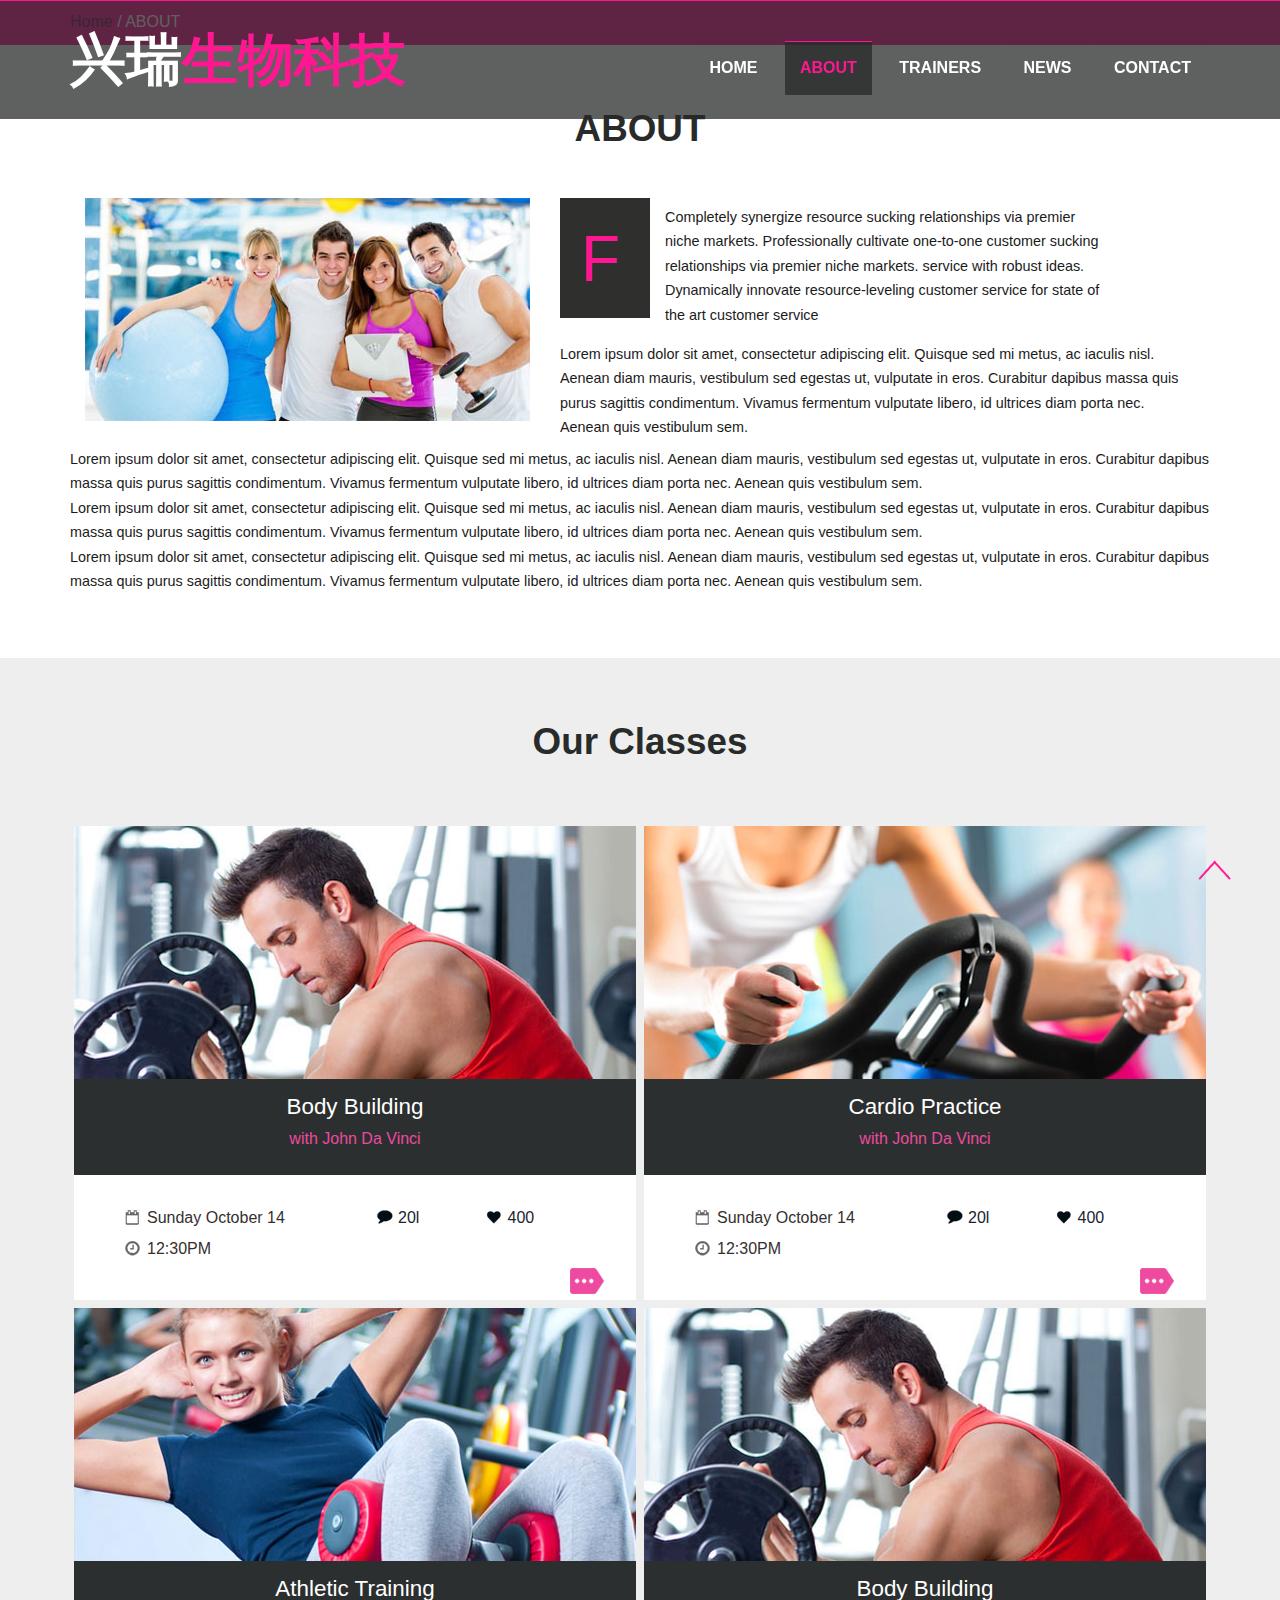
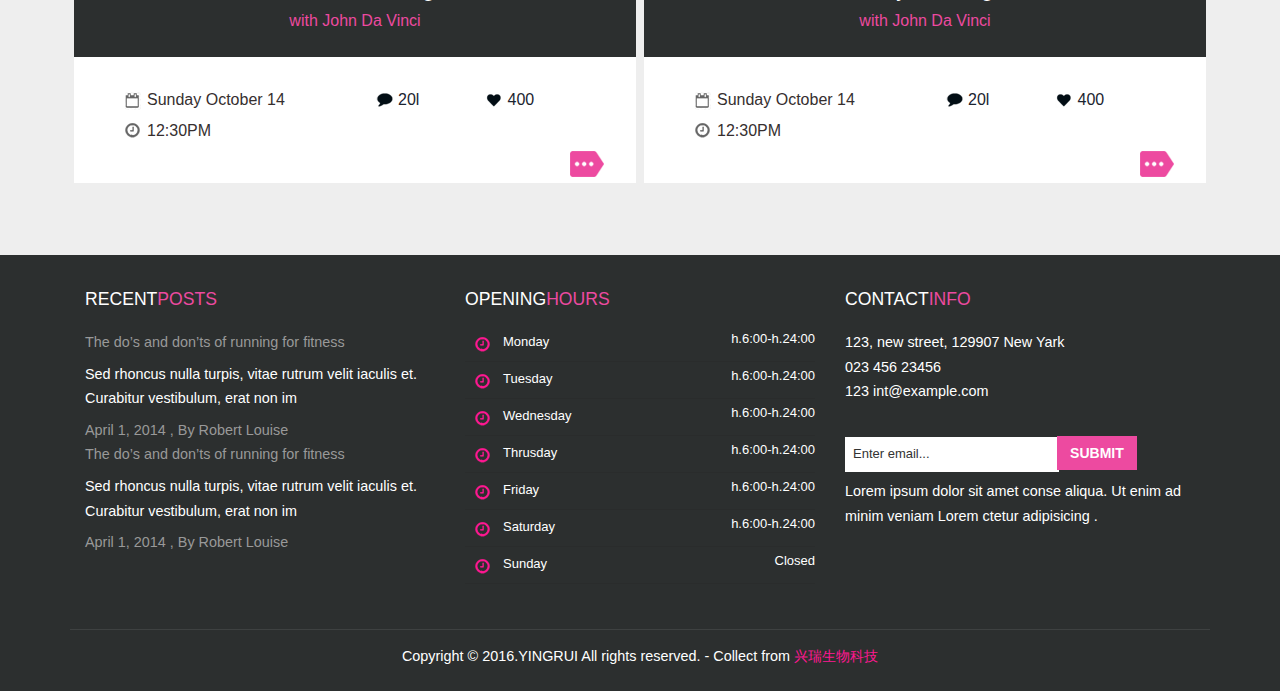
==== about.html @ a828609c "init" ====
<!DOCTYPE HTML>
<html>
<head>
    <title>兴瑞生物科技</title>
    <meta name="viewport" content="width=device-width, initial-scale=1">
    <meta http-equiv="Content-Type" content="text/html; charset=utf-8"/>
    <meta name="keywords" content=""/>
    <script type="application/x-javascript"> addEventListener("load", function () {
        setTimeout(hideURLbar, 0);
    }, false);
    function hideURLbar() {
        window.scrollTo(0, 1);
    } </script>
    <link href="css/bootstrap.css" rel='stylesheet' type='text/css'/>
    <!-- Custom Theme files -->
    <link href="css/style.css" rel='stylesheet' type='text/css'/>
    <script src="js/jquery.min.js"></script>
    <!--Animation-->
    <script src="js/wow.min.js"></script>
    <link href="css/animate.css" rel='stylesheet' type='text/css'/>
    <style>
        .class-bottom {
            padding-bottom: 2em;
        }
    </style>
    <script>
        //        new WOW().init();
    </script>

</head>
<body>
<!----- start-header---->
<div class="banner two" id="home">
    <div class="header-bottom">
        <div class="fixed-header">
            <div class="container">
                <div class="logo">
                    <a href="index.html"><h1>兴瑞<span>生物科技</span></h1></a>
                </div>
                <span class="menu"> </span>

                <div class="top-menu">
                    <nav class="navigation">
                        <ul class="cl-effect-16">
                            <li><a href="index.html">Home</a></li>
                            <li><a class="active" href="about.html">About</a></li>
                            <li><a href="trainers.html">Trainers</a></li>
                            <!--<li><a href="404.html">Services</a></li>-->
                            <li><a href="blog.html">News</a></li>
                            <li><a href="contact.html">Contact</a></li>
                        </ul>
                    </nav>
                </div>
                <!-- script for menu -->
                <script>
                    $("span.menu").click(function () {
                        $(".top-menu").slideToggle("slow", function () {
                            // Animation complete.
                        });
                    });
                </script>
                <!-- script for menu -->
                <script>
                    $(document).ready(function () {
                        var navoffeset = $(".header-bottom").offset().top;
                        $(window).scroll(function () {
                            var scrollpos = $(window).scrollTop();
                            if (scrollpos >= navoffeset) {
                                $(".header-bottom").addClass("fixed");
                            } else {
                                $(".header-bottom").removeClass("fixed");
                            }
                        });

                    });
                </script>
                <div class="clearfix"></div>
            </div>
        </div>
    </div>
</div>
<!----start-slide-bottom--->
<div class="second-head">
    <div class="container">
        <h2><a href="index.html"><h5>Home </h5></a> / ABOUT</h2>
    </div>
</div>
<div class="about-section">
    <div class="container">
        <h3>ABOUT</h3>

        <div class="about-content wow bounceIn animated" data-wow-delay="0.4s">
            <div class="col-md-5 about-top">
                <img src="images/ab.jpg" class="img-responsive" alt=""/>
            </div>
            <div class="col-md-7 about-text">
                <h4 class="col-md-3 f-logo">F</h4>

                <p class="col-md-9 ab">Completely synergize resource sucking relationships via premier niche markets.
                    Professionally cultivate one-to-one customer sucking relationships via premier niche markets.
                    service with robust ideas. Dynamically innovate resource-leveling customer service for state of the
                    art customer service</p>

                <div class="clearfix"></div>
                <p class="para wow fadeInDownBig animated animated" data-wow-delay="0.4s">Lorem ipsum dolor sit amet,
                    consectetur adipiscing elit. Quisque sed mi metus, ac iaculis nisl. Aenean diam mauris, vestibulum
                    sed egestas ut, vulputate in eros. Curabitur dapibus massa quis purus sagittis condimentum. Vivamus
                    fermentum vulputate libero, id ultrices diam porta nec. Aenean quis vestibulum sem.</p>
            </div>
            <p>Lorem ipsum dolor sit amet, consectetur adipiscing elit. Quisque sed mi metus, ac iaculis nisl. Aenean
                diam mauris, vestibulum sed egestas ut, vulputate in eros. Curabitur dapibus massa quis purus sagittis
                condimentum. Vivamus fermentum vulputate libero, id ultrices diam porta nec. Aenean quis vestibulum
                sem.</p>

            <p>Lorem ipsum dolor sit amet, consectetur adipiscing elit. Quisque sed mi metus, ac iaculis nisl. Aenean
                diam mauris, vestibulum sed egestas ut, vulputate in eros. Curabitur dapibus massa quis purus sagittis
                condimentum. Vivamus fermentum vulputate libero, id ultrices diam porta nec. Aenean quis vestibulum
                sem.</p>

            <p>Lorem ipsum dolor sit amet, consectetur adipiscing elit. Quisque sed mi metus, ac iaculis nisl. Aenean
                diam mauris, vestibulum sed egestas ut, vulputate in eros. Curabitur dapibus massa quis purus sagittis
                condimentum. Vivamus fermentum vulputate libero, id ultrices diam porta nec. Aenean quis vestibulum
                sem.</p>

            <div class="clearfix"></div>
        </div>
    </div>
</div>
<!--classes-->
<div class="clases-section">
    <div class="container">
        <h3>Our Classes</h3>

        <div class="class-grids">
            <div class="col-md-6 class-grid wow zoomInLeft animated">
                <img src="images/c1.jpg" class="img-responsive" alt=""/>

                <div class="bottom-color">
                    <h4>Body Building </h4>

                    <p>with John Da Vinci</p>
                </div>
                <div class="class-bottom">
                    <div class="col-md-6 class-time ">
                        <ul class="time">
                            <li><i class="sun"> </i><span>Sunday October 14 </span></li>
                            <li><i class="time"></i><span>12:30PM</span></li>
                            <div class="clearfix"></div>
                        </ul>
                    </div>
                    <div class="col-md-6 class-text">
                        <div class="single-one"><span><a href="#"><i class="com"> </i>20l</a></span></div>
                        <div class="single-one"><span><a href="#"><i class="four"> </i>400</a></span></div>
                    </div>
                    <div class="clearfix"></div>
                    <a class="button" href="single.html"><img src="images/read.png" class="img-responsive" alt=""/></a>
                </div>
            </div>
            <div class="col-md-6 class-grid wow zoomInRight animated">
                <img src="images/c2.jpg" class="img-responsive" alt=""/>

                <div class="bottom-color">
                    <h4>Cardio Practice</h4>

                    <p>with John Da Vinci</p>
                </div>
                <div class="class-bottom">
                    <div class="col-md-6 class-time">
                        <ul class="time">
                            <li><i class="sun"> </i><span>Sunday October 14 </span></li>
                            <li><i class="time"></i><span>12:30PM</span></li>
                            <div class="clearfix"></div>
                        </ul>
                    </div>
                    <div class="col-md-6 class-text">
                        <div class="single-one"><span><a href="#"><i class="com"> </i>20l</a></span></div>
                        <div class="single-one"><span><a href="#"><i class="four"> </i>400</a></span></div>
                    </div>
                    <div class="clearfix"></div>
                    <a class="button" href="single.html"><img src="images/read.png" class="img-responsive" alt=""/></a>
                </div>
            </div>
            <div class="col-md-6 class-grid wow zoomInLeft animated">
                <img src="images/c3.jpg" class="img-responsive" alt=""/>

                <div class="bottom-color">
                    <h4>Athletic Training</h4>

                    <p>with John Da Vinci</p>
                </div>
                <div class="class-bottom">
                    <div class="col-md-6 class-time">
                        <ul class="time">
                            <li><i class="sun"> </i><span>Sunday October 14 </span></li>
                            <li><i class="time"></i><span>12:30PM</span></li>
                            <div class="clearfix"></div>
                        </ul>
                    </div>
                    <div class="col-md-6 class-text">
                        <div class="single-one"><span><a href="#"><i class="com"> </i>20l</a></span></div>
                        <div class="single-one"><span><a href="#"><i class="four"> </i>400</a></span></div>
                    </div>
                    <div class="clearfix"></div>
                    <a class="button" href="single.html"><img src="images/read.png" class="img-responsive" alt=""/></a>
                </div>
            </div>
            <div class="col-md-6 class-grid wow zoomInRight animated">
                <img src="images/c1.jpg" class="img-responsive" alt=""/>

                <div class="bottom-color">
                    <h4>Body Building </h4>

                    <p>with John Da Vinci</p>
                </div>
                <div class="class-bottom">
                    <div class="col-md-6 class-time">
                        <ul class="time">
                            <li><i class="sun"> </i><span>Sunday October 14 </span></li>
                            <li><i class="time"></i><span>12:30PM</span></li>
                            <div class="clearfix"></div>
                        </ul>
                    </div>
                    <div class="col-md-6 class-text">
                        <div class="single-one"><span><a href="#"><i class="com"> </i>20l</a></span></div>
                        <div class="single-one"><span><a href="#"><i class="four"> </i>400</a></span></div>

                    </div>
                    <div class="clearfix"></div>
                    <a class="button" href="single.html"><img src="images/read.png" class="img-responsive" alt=""/></a>
                </div>
            </div>
            <div class="clearfix"></div>
        </div>
    </div>
</div>
<!----footer--->
<div class="footer">
    <div class="container">
        <div class="f-grids">
            <div class="col-md-4 footer-grid wow fadeInUpBig animated animated" data-wow-delay="0.4s">
                <h3>Recent<span class="opening">Posts</span></h3>
                <a href="#"><h5>The do’s and don’ts of running for fitness</h5></a>

                <p>Sed rhoncus nulla turpis, vitae rutrum velit iaculis et. Curabitur vestibulum, erat non im</p>

                <p class="month">April 1, 2014 , By Robert Louise</p>
                <a href="#"><h5>The do’s and don’ts of running for fitness</h5></a>

                <p>Sed rhoncus nulla turpis, vitae rutrum velit iaculis et. Curabitur vestibulum, erat non im</p>

                <p class="month">April 1, 2014 , By Robert Louise</p>
            </div>
            <div class="col-md-4 footer-grid wow fadeInUpBig animated animated" data-wow-delay="0.3s">
                <div class="opening_hours">
                    <ul class="times">
                        <h3>Opening<span class="opening">Hours</span></h3>
                        <li><i class="calender"> </i><span class="week">Monday</span>

                            <div class="hours">h.6:00-h.24:00</div>
                            <div class="clearfix"></div>
                        </li>
                        <li><i class="calender"> </i><span class="week">Tuesday</span>

                            <div class="hours">h.6:00-h.24:00</div>
                            <div class="clearfix"></div>
                        </li>
                        <li><i class="calender"> </i><span class="week">Wednesday</span>

                            <div class="hours">h.6:00-h.24:00</div>
                            <div class="clearfix"></div>
                        </li>
                        <li><i class="calender"> </i><span class="week">Thrusday</span>

                            <div class="hours">h.6:00-h.24:00</div>
                            <div class="clearfix"></div>
                        </li>
                        <li><i class="calender"> </i><span class="week">Friday</span>

                            <div class="hours">h.6:00-h.24:00</div>
                            <div class="clearfix"></div>
                        </li>
                        <li><i class="calender"> </i><span class="week">Saturday</span>

                            <div class="hours">h.6:00-h.24:00</div>
                            <div class="clearfix"></div>
                        </li>
                        <li><i class="calender"> </i><span class="week">Sunday</span>

                            <div class="hours">Closed</div>
                            <div class="clearfix"></div>
                        </li>

                    </ul>
                </div>
            </div>
            <div class="col-md-4 footer-grid wow fadeInUpBig animated animated" data-wow-delay="0.2s">
                <h3>contact<span class="opening">info</span></h3>
                <ul class="address">
                    <li>123, new street, 129907 New Yark</li>
                    <li>023 456 23456</li>
                    <li><a class="mail" href="mailto:info@example.com">123 int@example.com</a></li>
                </ul>
                <div class="support">
                    <input type="text" class="text" value="Enter email... " onfocus="this.value = '';"
                           onblur="if (this.value == 'Enter email...') {this.value = 'Enter email...';}">
                    <input type="submit" value="SUBMIT" class="botton">

                    <p>Lorem ipsum dolor sit amet conse aliqua. Ut enim ad minim veniam Lorem ctetur adipisicing .</p>
                </div>


            </div>
            <div class="clearfix"></div>
        </div>
        <div class="copy">
            <p>Copyright &copy; 2016.YINGRUI All rights reserved.
                - Collect from <a href="http://www.thankful.site/" title="网页模板" target="_blank">兴瑞生物科技</a></p>
        </div>
    </div>
</div>
<!--start-smoth-scrolling-->
<script type="text/javascript">
    jQuery(document).ready(function ($) {
        $(".scroll").click(function (event) {
            event.preventDefault();
            $('html,body').animate({scrollTop: $(this.hash).offset().top}, 1000);
        });
    });
</script>
<a href="#home" id="toTop" class="scroll" style="display: block;">
    <span id="toTopHover" style="opacity: 1;"> </span></a>
</body>
</html>
---- css/style.css ----
html, body {
    font-family: 'Open Sans', sans-serif;
    font-size: 100%;
    background: #fff;
}

body a, .grid_1, plan_1, plan_1.one, plan_1.two, i.icon1, i.icon2, i.icon3, i.icon4, i.icon5, i.icon6 {
    transition: 0.5s all;
    -webkit-transition: 0.5s all;
    -moz-transition: 0.5s all;
    -o-transition: 0.5s all;
    -ms-transition: 0.5s all;
}

a:hover {
    text-decoration: none;
}

input[type="button"], input[type="submit"], .port-grid, .text p, .text h3 {
    transition: 0.5s all;
    -webkit-transition: 0.5s all;
    -moz-transition: 0.5s all;
    -o-transition: 0.5s all;
    -ms-transition: 0.5s all;
}

h1, h2, h3, h4, h5, h6 {
    margin: 0;
}

p {
    margin: 0;
}

ul {
    margin: 0;
    padding: 0;
}

label {
    margin: 0;
}

/*----header--------*/
.banner {
    background: url(../images/banner.jpg) no-repeat 0px 0px;
    background-size: cover;
    -webkit-background-size: cover;
    -o-background-size: cover;
    -moz-background-size: cover;
    -ms-background-size: cover;
    /*min-height: 400px;*/
}

.logo {
    float: left;
}

.logo a h1 {
    font-size: 4em;
    margin-top: 10px;
    font-weight: 900;
    color: #fff;
    text-transform: uppercase;
    font-family: 'Orbitron', sans-serif;
}

.logo a h1:hover {
    color: #fff;
    text-decoration: none;
}

.logo a h1 span {
    color: #ff1791;
    text-decoration: none;
}

/*-- sticky-nav --*/
.fixed {
    position: fixed;
    top: 0;
    width: 100%;
    margin: 0 auto;
    left: 0;
}

.top-menu ul {
    padding: 0;
}

.top-menu ul li {
    display: inline-block;
    list-style: none;
    margin: 0 4px;
}

.top-menu ul li a {
    color: #fff;
    font-size: 1em;
    padding: 15px 15px;
    font-weight: 600;
    text-decoration: none;
    text-transform: uppercase;
    border-top: 1px solid rgba(39, 40, 40, 0.09);
    background: rgba(47, 48, 48, 0);
}

.top-menu ul li a.active, .top-menu ul li a:hover {
    color: #ff1791;
    border-top: 1px solid #ff1791;
    transition: 0.5s all;
    -webkit-transition: 0.5s all;
    -moz-transition: 0.5s all;
    -o-transition: 0.5s all;
    -ms-transition: 0.5s all;
    background-color: rgba(39, 40, 40, 0.74);
}

.top-menu {
    float: right;
    margin-top: 1em;
}

.header-bottom {
    padding: 1.5em 0;
    z-index: 999;
    background-color: rgba(39, 40, 40, 0.74);
}

nav.navigation a {
    display: block;
    margin: 0px 0px;
    padding: 0;
    text-decoration: none;
}

nav.navigation a:hover,
nav.navigation a:focus {
    outline: none;
}

/*-- sticky-nav --*/
@media screen and (max-width: 768px) {
    span.menu {
        width: 35px;
        height: 35px;
        background: url('../images/menu-icon.png') no-repeat;
        display: inline-block;
        float: right;
        cursor: pointer;
        margin-top: 12px;
    }

    .header-bottom {
        padding: 1em 0;
    }

    .top-menu {
        width: 100%;
        display: none;
        text-align: center;
        background: rgba(13, 13, 13, 0.62);
        padding: 0;
        margin-top: 14px;
    }

    .top-menu ul {
        float: none;
        width: 100%;
    }

    .top-menu ul li {
        display: block;
        float: none;
    }

    .top-menu ul li a {
        color: #fff;
        display: block;
        padding: 10px 0px;
        margin: 5px 0;
    }
}

/*---trainee-grids--*/
.trainee-section {
    padding: 5em 0;
    background-color: #eee;
}

.trainee-section h3 {
    font-size: 2.5em;
    font-weight: 700;
    color: #292B2B;
    text-align: center;
    font-family: 'Orbitron', sans-serif;
}

.trainee-grids {
    margin-top: 5em;
}

.trainee-grid {
    position: relative;
    cursor: pointer;
}

.trainee-grid img {
    border-radius: 50%;
    -o-border-radius: 50%;
    -moz-border-radius: 50%;
    -webkit-border-radius: 50%;
    -ms-border-radius: 50%;
}

.date {
    height: 80px;
    width: 80px;
    color: #fff;
    padding: 3px 1px 0px 14px;
    background: #ff1791;
    border-radius: 50%;
    -o-border-radius: 50%;
    -moz-border-radius: 50%;
    -webkit-border-radius: 50%;
    -ms-border-radius: 50%;
    position: absolute;
    top: 10px;
    left: 35px;
    font-family: 'Open Sans', sans-serif;
}

.date lable, h3.date span {
    color: #fff;
    font-size: 2em;
    font-weight: 600;
    font-family: 'Open Sans', sans-serif;
    padding: 0px 0px 0px 10px;
}

.date span {
    font-size: 1em;
    padding: 0px 0px 0px 12px;
}

.trainee-grid h4, .trainee-grid a h5 {
    color: #fff;
    text-align: center;
    background-color: #FF1791;
    font-size: 1em;
    text-transform: uppercase;
    padding: 0.4em;
    width: 80%;
    margin: 0 auto 0;
}

.trainee-grid a h5 {
    width: 67%;
}

.trainee-grid p {
    text-align: center;
    line-height: 1.7em;
    font-size: 0.9em;
    color: #1b1b1b;
    margin-top: 1.5em;
    cursor: text;
}

.banner-bottom {
    background: #F7F7F7;
    padding: 4em 0;
    text-align: center;
}

.banner-bottom h2 {
    font-size: 2.5em;
    font-weight: 700;
    color: #ff1791;
    font-family: 'Orbitron', sans-serif;
}

.banner-bottom p {
    text-align: center;
    line-height: 1.7em;
    font-size: 0.9em;
    color: #1b1b1b;
    margin: 1em 0;
}

.trainee-grid:hover .date {
    transform: rotateY(360deg);
    -webkit-transform: rotateY(360deg);
    -moz-transform: rotateY(360deg);
    -o-transform: rotateY(360deg);
    -webkit-transition: 0.8s;
    -moz-transition: 0.8s;
    -o-transition: 0.8s;
}

/*----trainers----*/
.tainers-section {
    padding: 4em 0;
}

.col-md-3.tainer {
    margin: 0;
    background-color: #000;
    min-height: 442px;
    margin-top: 1.2em;
    padding: 2em 2em;
}

.tainer h3 {
    font-size: 2.5em;
    font-weight: 700;
    color: #ff1791;
    font-family: 'Orbitron', sans-serif;
    text-transform: uppercase;
    line-height: 1.4em;
}

.tainer p {
    line-height: 1.7em;
    font-size: 0.9em;
    color: #fff;
    margin: 1em 0;
}

.copyrights {
    text-indent: -9999px;
    height: 0;
    line-height: 0;
    font-size: 0;
    overflow: hidden;
}

/*----classes--------*/
.clases-section {
    background: #eee;
    padding: 4em 0;
}

.class-grids {
    margin-top: 4em;
}

.clases-section h3 {
    font-size: 2.5em;
    font-weight: 700;
    color: #292B2B;
    text-align: center;
    font-family: 'Orbitron', sans-serif;
}

.class-text h5 {
    font-size: 4em;
    font-weight: 700;
    float: right;
}

.class-grid {
    margin-bottom: 0.5em;
    padding: 0 4px;
}

.bottom-color {
    background-color: rgba(44, 47, 47, 1);
    padding: 1em;
    text-align: center;
}

.bottom-color h4 {
    color: #fff;
    font-size: 1.4em;
    font-family: 'Orbitron', sans-serif;
}

.bottom-color p {
    color: #ED4AA0;
    font-size: 1em;
    margin: 0.5em 0;
}

ul.time li {
    display: block;
    list-style: none;
    margin-bottom: 0.5em;
}

ul.time li span {
    color: #362f2f;
    font-size: 1em;
    text-align: left;
}

ul.time {
    text-align: left;
}

.class-text {
    float: right;
}

.single-one {
    float: left;
    width: 50%;
}

.single-one span i {
    background: url(../images/img_spt.png) no-repeat -47px -109px;
    width: 18px;
    height: 18px;
    display: inline-block;
    vertical-align: middle;
    margin: 0px 5px;
}

.single-one span i.com {
    background: url(../images/img_spt.png) no-repeat -204px -12px;
}

.single-one span i.four {
    background: url(../images/img_spt.png) no-repeat -278px -12px;
}

ul.time li i.sun, ul.time li i.time {
    background: url(../images/img_spt.png) no-repeat -55px -10px;
    width: 18px;
    height: 18px;
    display: inline-block;
    vertical-align: middle;
    margin: 0 4px;
}

ul.time li i.time {
    background: url(../images/img_spt.png) no-repeat -21px -10px;
}

.class-bottom {
    background: #fff;
    padding: 2em;
}

.single-one span a:hover {
    color: #ED4AA0;
}

a.button {
    display: block;
    float: right;
    /*margin-left: 29em;*/
}

/*---about----*/
.banner.two {
    background: url(../images/banner-two.jpg) no-repeat 0px 0px;
    background-size: cover;
    -webkit-background-size: cover;
    -o-background-size: cover;
    -moz-background-size: cover;
    -ms-background-size: cover;
    /*min-height: 300px;*/
}

.second-head {
    background: #ff1791;
    padding: 0.5em 0;
}

.second-head {
    background: #ff1791;
    padding: 0.7em 0;
}

.second-head h2, .second-head a h5 {
    color: #fff;
    font-size: 1em;
    font-family: 'Orbitron', sans-serif;
    display: inline-block;
}

.second-head a h5 {
    color: rgba(39, 40, 40, 0.74);
}

.second-head a h5:hover {
    color: #fff;
}

/*-----start-blog----*/
.new-section {
    padding: 4em 0 2em 0;
    text-align: center;
}

a.mask {
    text-decoration: none;
    overflow: hidden;
    display: block;
}

a.mask {
    text-decoration: none;
    overflow: hidden;
    display: block;
}

img.zoom-img:hover {
    -webkit-transform: scale(1.15);
    -webkit-transition-timing-function: ease-out;
    -webkit-transition-duration: 750ms;
    -moz-transform: scale(1.15);
    -moz-transition-timing-function: ease-out;
    -moz-transition-duration: 750ms;
    overflow: hidden;
}

img.zoom-img {
    -webkit-transform: scale(1, 1);
    -webkit-transition-timing-function: ease-out;
    -webkit-transition-duration: 250ms;
    -moz-transform: scale(1, 1);
    -moz-transition-timing-function: ease-out;
    -moz-transition-duration: 250ms;
}

.new-section h3 {
    font-size: 2.5em;
    font-weight: 700;
    color: #ff1791;
    text-transform: uppercase;
    font-family: 'Orbitron', sans-serif;
    margin-bottom: 1.5em;
}

.new-text {
    width: 50%;
    margin: 0 auto;
    text-align: left;
    padding: 5em 3em 2em 3em;
}

.new h5 {
    color: rgba(44, 47, 47, 1);
    font-size: 1.2em;
    font-weight: 400;
    margin: 0.25em 0;
}

.new a h4 {
    color: #ff1791;
    font-size: 1.3em;
    font-weight: 700;
    text-decoration: none;
    text-transform: uppercase;
    line-height: 1.4em;
    font-family: 'Orbitron', sans-serif;
}

.new-img {
    width: 50%;
    margin: 0;
    padding: 0;
}

.new-text p {
    font-size: 0.9em;
    line-height: 1.7em;
    color: #1b1b1b;
    font-weight: 400;
}

.new-text.two {
    float: right;
}

.new-img.two {
    width: 50%;
    margin: 0;
    padding: 0;
    float: left;
}

.welcome-img {
    padding: 0;
}

.new {
    margin-bottom: 3em;
    background-color: #eee;
}

/*----about-top---------*/
.about-section {
    padding: 4em 0;
}

.about-content {
    margin-top: 3em;
}

.about-section h3 {
    font-size: 2.5em;
    font-weight: 700;
    color: #292B2B;
    text-align: center;
    font-family: 'Orbitron', sans-serif;
}

h4.col-md-3.f-logo {
    width: 90px;
    height: 120px;
    background-color: rgba(45, 45, 44, 0.99);
    font-size: 4em;
    color: #FF1791;
    padding: 26px 10px 14px 21px;
    font-family: 'Orbitron', sans-serif;
}

p.ab, p.para, .about-text p, .about-section p {
    text-align: left;
    line-height: 1.7em;
    font-size: 0.9em;
    color: #1b1b1b;
}

.about-text p {
    margin: 0.5em 0;
}

/*--blog--*/
.row.single-top {
    margin: 0;
    padding: 4em 0;
}

.blog_grid h3 {
    margin: 0;
}

.blog_grid h3 a, .blog_grid h3 {
    color: rgba(46, 47, 47, 0.99);
    font-size: 1em;
    line-height: 1.4em;
    text-decoration: none;
    text-transform: uppercase;
    font-family: 'Orbitron', sans-serif;
}

.blog_grid h3 {
    font-size: 1.35em;
}

.blog_grid h3 a:hover {
    color: #ff1791;
}

ul.links {
    float: left;
    text-align: center;
    padding: 0;
    margin: 0;
    margin-top: 1em;
}

ul.links ul li {
    display: inline-block;
    margin-right: 20px;
}

ul.links span {
    color: #ED4AA0;
    font-size: 0.8125em;
    padding-left: 10px;
}

ul.links ul li a {
    color: #4D606E;
    font-size: 0.9em;
    padding-left: 10px;
}

ul.links li {
    display: inline-block;
    margin-right: 30px;
}

i.blog_icon1, i.blog_icon2, i.blog_icon3, i.blog_icon4 {
    width: 22px;
    height: 18px;
    background: url(../images/img_spt.png) no-repeat -15px -108px;
    display: inline-block;
}

i.blog_icon2 {
    background: url(../images/img_spt.png) no-repeat -59px -108px;
}

i.blog_icon3 {
    background: url(../images/img_spt.png) no-repeat -102px -108px;
}

i.blog_icon4 {
    background: url(../images/img_spt.png) no-repeat -144px -108px;
}

ul.links li a {
    color: #ED4AA0;
    font-size: 0.8125em;
    padding-left: 10px;
}

ul.links li a:hover {
    text-decoration: underline;
}

.btn_blog {
    float: right;
    margin-top: 1em;
}

.blog_grid a img {
    margin: 0.5em 0 0 0;
}

.singe_desc {
    padding: 1em;
    border: 1px ridge rgba(214, 216, 216, 1);
    border-top: none;
}

.blog_box {
    margin-bottom: 5%;
}

.blog_grid {
    background: #FFF;
}

.blog_grid img {
    max-width: 100%;
}

ul.dc_pagination {
    overflow: hidden;
    margin: 3% 0 2% 0;
}

ul.dc_pagination li:first-child {
    margin-left: 0px;
    text-transform: uppercase;
}

ul.dc_pagination li {
    display: inline-block;
    margin: 0px;
    margin-left: 5px;
    padding: 0px;
}

ul.dc_pagination li a {
    color: #000;
    display: block;
    padding: 8px 15px 8px 15px;
    text-decoration: none;
    font-size: 0.85em;
}

ul.dc_paginationA06 li a:hover, ul.dc_paginationA06 li a.current {
    color: #FFF;
    background-color: rgba(39, 40, 40, 0.74);
}

ul.blog-list {
    padding: 6%;
    margin-bottom: 8%;
}

ul.blog-list h4, ul.recent-list h4 {
    color: #fff;
    font-size: 1.1em;
    text-transform: uppercase;
    margin-bottom: 7%;
}

.categories h4, .sidebar-bottom h4 {
    color: #1b1b1b;
    font-size: 1.3em;
    text-align: left;
    margin-bottom: 3%;
    text-transform: uppercase;
    font-family: 'Orbitron', sans-serif;
}

.sidebar-bottom ul li, .categories ul li {
    list-style: none;
    display: block;
}

.sidebar-bottom ul li a, .categories ul li a {
    font-size: 0.9em;
    margin: 0 0 1em 0;
    color: #1b1b1b;
    line-height: 1.8em;
    text-decoration: none;
    padding-left: 2em;
    background: url(../images/arrow.png) no-repeat 0px 6px;
}

.categories, .sidebar-bottom {
    margin-bottom: 1em;
}

.sidebar-bottom ul li a:hover, .categories ul li a:hover {
    padding-left: 3em;
}

.singe_desc p {
    font-size: 0.9em;
    line-height: 1.7em;
    color: #1b1b1b;
    font-weight: 400;
}

h3.m_14 {
    text-align: center;
    color: #00BFF0;
    text-transform: uppercase;
    font-size: 2em;
    font-style: italic;
    margin-bottom: 4%;
    padding-top: 8%;
}

ul.blog-list1 {
    list-style: none;
    margin: 0;
    padding: 8% 0 0 0;
}

ul.blog-list1 h4, ul.archive-list h4 {
    color: #1b1b1b;
    font-size: 1.3em;
    text-align: left;
    margin-bottom: 4%;
    text-transform: uppercase;
    font-family: 'Orbitron', sans-serif;
}

ul.blog-list1 li a {
    float: left;
    padding: 7px;
    margin: 5px;
    background-color: #ED4AA0;
    color: #fff;
    font-size: 0.9em;
    border-top: 2px solid #ED4AA0;
}

ul.blog-list1 li a:hover {
    border-top: 2px solid #ff1791;
    transition: 0.5s all;
    -webkit-transition: 0.5s all;
    -moz-transition: 0.5s all;
    -o-transition: 0.5s all;
    -ms-transition: 0.5s all;
    background-color: rgba(39, 40, 40, 0.74);
}

ul.times.two h3 {
    color: #1b1b1b;
    font-size: 1.3em;
    text-align: left;
    margin-bottom: 6%;
    text-transform: uppercase;
    font-family: 'Orbitron', sans-serif;
}

ul.times.two li span.week {
    color: #1b1b1b;
    font-size: 0.8125em;
}

.hours.two {
    float: right;
    font-size: 0.8125em;
    color: #1b1b1b;
}

/*--blog_single--*/
p.tzweight_Bold, .single h4 {
    color: #1b1b1b;
    font-size: 1.3em;
    text-align: left;
    margin-bottom: 3%;
    text-transform: uppercase;
    font-family: 'Orbitron', sans-serif;
}

.preview1 img, .preview img, ul.single_post1 li.single_post1-img img {
    border-radius: 50%;
    -o-border-radius: 50%;
    -webkit-border-radius: 50%;
    -moz-border-radius: 50%;
    -ms-border-radius: 50%;
    width: 80%;
}

h5.m_26 a {
    text-align: center;
    margin: 0 auto;
    display: block;
    padding: 0.8em 2em;
    background-color: #ED4AA0;
    text-transform: uppercase;
    color: #fff;
    font-size: 1em;
    border-top: 2px solid #ED4AA0;
    font-weight: 600;
}

h5.m_26 a:hover {
    border-top: 2px solid #ED4AA0;
    background-color: rgba(44, 47, 47, 1);
}

h5.m_26 {
    float: right;
}

ul.list li {
    list-style: none;
}

.data p {
    color: #1b1b1b;
    font-size: 0.9em;
    line-height: 1.7em;
    margin-bottom: 1.5em;
}

span.m_14 {
    color: #A3B1B6;
    font-weight: 400;
    text-transform: capitalize;
}

.title {
    color: #ED4AA0;
    font-weight: 700;
    text-transform: uppercase;
    margin: 0 0 1em 0;
    font-size: 0.9em;
}

#commentform input[type="text"] {
    padding: 8px 15px;
    width: 80%;
    color: #444;
    font-size: 1em;
    border: 1px solid #eee;
    background: #eee;
    outline: none;
    display: block;
}

#commentform label {
    font-size: 1em;
    text-transform: uppercase;
    margin: 0.5em 0;
}

#commentform textarea {
    padding: 13px 20px;
    width: 100%;
    color: #444;
    font-size: 0.85em;
    outline: none;
    height: 150px;
    display: block;
    resize: none;
    font-weight: 400;
    border: 1px solid #eee;
    background: #eee;
}

#commentform input[type="submit"] {
    background: #ff1791;
    color: #fff;
    font-size: 1.2em;
    padding: 9px 25px;
    text-decoration: none;
    outline: 0;
    -webkit-transition: all 0.5s ease-in-out;
    -moz-transition: all 0.5s ease-in-out;
    -o-transition: all 0.5s ease-in-out;
    transition: all 0.5s ease-in-out;
    display: inline-block;
    cursor: pointer;
    text-transform: uppercase;
    -webkit-appearance: none;
    border: none;
    border-top: 2px solid #ff1791;
}

p.form-submit {
    margin-top: 1em;
}

#commentform input[type="submit"]:hover {
    color: #ff1791;
    border-top: 2px solid #ff1791;
    transition: 0.5s all;
    -webkit-transition: 0.5s all;
    -moz-transition: 0.5s all;
    -o-transition: 0.5s all;
    -ms-transition: 0.5s all;
    background-color: rgba(39, 40, 40, 0.74);
}

.cmts-main-left img {
    width: 90%;
}

/*--error--*/
.error {
    padding: 4em 0;
}

.error-top {
    text-align: center;
    margin: 5em 0;
}

.error-top h3 {
    font-size: 11em;
    font-weight: 700;
    margin: 0;
    color: #292B2B;
    font-family: 'Orbitron', sans-serif;
}

.error-top h3 span {
    font-size: 0.1em;
    color: rgba(46, 47, 47, 0.99);
    font-weight: 400;
}

.error-top p {
    font-size: 4em;
    font-weight: 400;
    color: #ff1791;
}

.error-btn {
    margin-top: 5em;
}

.error-btn a {
    color: #fff;
    border: none;
    letter-spacing: 1px;
    font-size: 1em;
    outline: none;
    padding: 15px 37px;
    background-color: #ED4AA0;
    border-top: 2px solid #ED4AA0;
}

.error-btn a:hover {
    border-top: 2px solid #ED4AA0;
    background-color: rgba(44, 47, 47, 1);
    text-decoration: none;
}

/*-----contact--------*/
.main-contact h2 {
    font-size: 2.5em;
    font-weight: 700;
    color: #292B2B;
    font-family: 'Orbitron', sans-serif;
    text-align: center;
    text-transform: uppercase;
    margin-bottom: 1em;
}

.main-contact {
    padding: 4em 0;
}

.left_form {
    float: left;
    width: 48%;
}

.right_form {
    float: left;
    width: 48%;
    margin-left: 3.8%;
}

.contact-form div {
    padding: 5px 0;
}

.contact-form span label {
    display: block;
    font-size: 1em;
    color: #292B2B;
    padding-bottom: 5px;
    font-weight: 600;
}

.contact-form input[type="text"], .contact-form textarea {
    padding: 15px;
    display: block;
    width: 100%;
    background: none;
    border: none;
    outline: none;
    color: #292B2B;
    font-size: 0.9em;
    -webkit-appearance: none;
    border: 1px solid #151617;
}

.contact-form textarea {
    resize: none;
    height: 228px;
}

.myButton {
    background: #ff1791;
    color: #fff;
    font-size: 1.2em;
    padding: 9px 25px;
    text-decoration: none;
    outline: 0;
    -webkit-transition: all 0.5s ease-in-out;
    -moz-transition: all 0.5s ease-in-out;
    -o-transition: all 0.5s ease-in-out;
    transition: all 0.5s ease-in-out;
    display: inline-block;
    cursor: pointer;
    text-transform: uppercase;
    -webkit-appearance: none;
    float: right;
    border: none;
    border-top: 2px solid #ff1791;
}

.myButton:hover {
    color: #ff1791;
    border-top: 2px solid #ff1791;
    transition: 0.5s all;
    -webkit-transition: 0.5s all;
    -moz-transition: 0.5s all;
    -o-transition: 0.5s all;
    -ms-transition: 0.5s all;
    background-color: rgba(39, 40, 40, 0.74);
}

.company_address h3, .contact_info h3 {
    color: #292B2B;
    font-size: 1.3em;
    text-transform: uppercase;
    margin: 1em 0;
    font-weight: 700;
    font-family: 'Orbitron', sans-serif;
}

.company_address p {
    font-size: 0.9em;
    color: #1b1b1b;
    font-weight: 400;
    line-height: 1.8em;
}

.col-md-4.company_address {
    padding: 0;
}

.col-md-8.contact_info {
    padding: 0;
}

/*----footer-------*/
.footer {
    padding: 2.2em 0 0.5em 0em;
    background-color: rgba(44, 47, 47, 1);
}

.f-grids {
    margin-bottom: 2em;
}

.copy {
    padding: 1em 0;
    border-top: 1px ridge rgba(153, 153, 153, 0.17);
}

ul.times h3, .footer-grid h3 {
    color: #fff;
    font-size: 1.3em;
    text-align: left;
    margin-bottom: 6%;
    text-transform: uppercase;
    font-family: 'Orbitron', sans-serif;
}

.footer-grid p, .footer-grid a h5 {
    text-align: left;
    line-height: 1.7em;
    font-size: 0.9em;
    color: #fff;
    margin: 0.5em 0;
}

.footer-grid a h5, p.month {
    color: #999;
    margin: 0;
}

.footer-grid a h5:hover {
    color: #ED4AA0;
}

span.opening {
    color: #ED4AA0;
}

ul.times {
    list-style: none;
    padding: 0;
    margin: 0;
}

ul.times li {
    border-bottom: 1px ridge rgba(40, 40, 40, 0.42);
    margin-bottom: 5px;
    padding-bottom: 5px;
}

i.calender {
    background: url(../images/img_spt.png) no-repeat -21px -60px;
    width: 18px;
    height: 18px;
    float: left;
    margin: 4px 10px;
}

span.week {
    color: #fff;
    font-size: 0.8125em;
}

.support input[type="text"] {
    width: 61%;
    padding: 7px;
    font-size: 13px;
    text-align: left;
    font-weight: 400;
    border: 1px solid #fff;
    outline: none;
    margin: 0px -6px 0 0;
    font-family: 'Open Sans', sans-serif;
}

.footer-grid {
    margin-bottom: 0.5em;
}

ul.address li {
    display: block;
    color: #fff;
    font-size: 0.9em;
    font-weight: 300;
    padding: 2px 0;
    list-style: none;
}

ul.address li a {
    color: #fff;
    font-weight: 300;
}

.support input[type="submit"] {
    background: #ED4AA0;
    cursor: pointer;
    border: 0;
    color: #fff;
    font-weight: 600;
    height: 34px;
    font-family: 'Open Sans', sans-serif;
    font-size: 14px;
    text-transform: uppercase;
    width: 80px !important;
    -webkit-appearence: none text-align : center;
    border-top: 1px solid #ED4AA0;
    outline: none;
}

.support input[type="submit"]:hover {
    border-top: 1px solid #ED4AA0;
    background-color: rgba(22, 24, 24, 1);
}

.support {
    margin-top: 2em;
}

.hours {
    float: right;
    font-size: 0.8125em;
    color: #fff;
}

.copy p {
    color: #fff;
    font-size: 0.9em;
    text-align: center;
}

.copy p a {
    color: #ff1791;
}

.copy p a:hover {
    text-decoration: underline;
}

#toTop {
    display: none;
    text-decoration: none;
    position: fixed;
    bottom: 19px;
    right: 45px;
    overflow: hidden;
    width: 40px;
    height: 22px;
    border: none;
    text-indent: 100%;
    background: url(../images/move-top.png) no-repeat 0px 0px;
}

/*-----Responsive-----*/
@media (max-width: 1440px) {

}

@media (max-width: 1366px) {

}

@media (max-width: 1280px) {
    .logo a h1 {
        font-size: 3.5em;
        margin-top: 4px;
    }

    .main-contact h2, .trainee-section h3, .new-section h3, .tainer h3, .about-section h3, .clases-section h3, .banner-bottom h2 {
        font-size: 2.3em;
    }

    .top-menu {
        float: right;
    }

    .blog_grid h3 a, .blog_grid h3 {
        font-size: 0.95em;
    }

    .blog_grid h3 {
        font-size: 1.3em;
    }

    .categories h4, .sidebar-bottom h4, ul.times.two h3, p.tzweight_Bold, ul.times h3, .footer-grid h3 {
        font-size: 1.1em;
    }

    .new a h4 {
        font-size: 1.1em;
    }
}

@media (max-width: 1024px) {
    .main-contact h2, .trainee-section h3, .new-section h3, .tainer h3, .about-section h3, .clases-section h3, .banner-bottom h2 {
        font-size: 2.2em;
    }

    .tainer h3 {
        font-size: 2em;
    }

    .top-menu {
        float: right;
    }

    .blog_grid h3 a, .blog_grid h3 {
        font-size: 0.95em;
    }

    .blog_grid h3 {
        font-size: 1.3em;
    }

    .categories h4, .sidebar-bottom h4, ul.times.two h3, p.tzweight_Bold, ul.times h3, .footer-grid h3 {
        font-size: 1.1em;
    }

    .new a h4 {
        font-size: 1.1em;
    }

    .top-menu ul li a {
        font-size: 0.95em;
    }

    .top-menu ul li {
        margin: 0 2px;
    }

    .banner-bottom {
        padding: 3em 0;
    }

    .col-md-3.tainer {
        margin: 0;
        min-height: 267px;
        margin-top: 1em;
        padding: 1em 1em;
    }

    .new h5 {
        font-size: 1em;
    }

    .new-text {
        width: 50%;
        padding: 3.5em 3em 3em 3em;
    }

    .new-section {
        padding: 3em 0 1em 0;
    }

    p.para {
        display: none;
    }

    h4.col-md-3.f-logo {
        width: 90px;
        height: 143px;
        font-size: 4em;
        padding: 37px 10px 14px 23px;
    }

    .about-section {
        padding: 3em 0;
    }

    .clases-section {
        padding: 3em 0;
    }

    .trainee-grid a h4, .trainee-grid a h5 {
        font-size: 1em;
        padding: 0.4em;
        width: 93%;
    }

    .trainee-grid a h5 {
        width: 83%;
    }

    .trainee-section {
        padding: 3em 0;
    }

    .error-top p {
        font-size: 3.5em;
    }

    .error-top h3 {
        font-size: 9em;
    }

    .content {
        padding: 3em 0;
    }

    ul.times h3, .footer-grid h3 {
        font-size: 1.3em;
        margin-bottom: 2%;
    }

    .row.single-top {
        padding: 3em 0;
    }
}

@media (max-width: 768px) {
    .logo a h1 {
        font-size: 3em;
        margin-top: 3px;
    }

    .banner-bottom {
        padding: 2em 0;
    }

    .class-grids {
        margin-top: 2em;
    }

    .col-md-2.preview {
        float: left;
    }

    .preview1 img, .preview img, ul.single_post1 li.single_post1-img img {
        width: 100%;
    }

    .main-contact h2, .trainee-section h3, .new-section h3, .tainer h3, .about-section h3, .clases-section h3, .banner-bottom h2 {
        font-size: 2em;
    }

    .col-md-3.tainer {
        margin: 0;
        min-height: 187px;
        margin-top: 1em;
        padding: 1em 1em;
    }

    .class-grid {
        margin-bottom: 0.5em;
        padding: 0 4px;
        width: 50%;
        float: left;
    }

    .class-bottom {
        padding: 1em;
    }

    ul.time li span {
        font-size: 0.9em;
    }

    .bottom-color h4 {
        font-size: 1.2em;
    }

    .new-text {
        width: 50%;
        padding: 2.5em 2em 2em 2em;
        float: left;
    }

    .class-time {
        float: left;
        width: 58%;
    }

    .class-text {
        float: right;
        width: 40%;
    }

    .welcome-img {
        padding: 0;
        float: right;
        width: 50%;
    }

    .new a h4 {
        font-size: 1em;
    }

    .new-text p {
        font-size: 0.85em;
        overflow: hidden;
        height: 90px;
    }

    .new {
        margin-bottom: 1em;
    }

    .footer-grid {
        margin-bottom: 1em;
    }

    .bottom-color {
        padding: 0.5em;
    }

    .banner.two {
        background: url(../images/banner-two.jpg) no-repeat 0px 0px;
        background-size: cover;
        -webkit-background-size: cover;
        -o-background-size: cover;
        -moz-background-size: cover;
        -ms-background-size: cover;
        min-height: 186px;
    }

    .about-top {
        float: left;
        width: 40%;
    }

    .about-text {
        float: right;
    }

    .about-content {
        margin-top: 1.5em;
    }

    h4.col-md-3.f-logo {
        width: 59px;
        height: 97px;
        font-size: 2em;
        padding: 31px 10px 7px 19px;
        float: left;
        margin-top: 8px;
    }

    .about-section {
        padding: 2em 0;
    }

    ul.times h3, .footer-grid h3 {
        font-size: 1em;
        margin-bottom: 2%;
    }

    .blog_grid h3 {
        font-size: 1.1em;
    }

    .row.single-top {
        margin: 0;
        padding: 2em 0;
    }

    .categories h4, .sidebar-bottom h4, ul.times.two h3, p.tzweight_Bold, ul.times h3, .footer-grid h3 {
        font-size: 1em;
    }

    p.tzweight_Bold, .single h4 {
        margin: 1em;
    }

    ul.blog-list1 {
        padding: 4% 0 0 0;
    }

    ul.dc_pagination.dc_paginationA.dc_paginationA06 {
        margin-bottom: 2em;
    }

    .content {
        padding: 2em 0;
    }

    .trainee-grid {
        position: relative;
        cursor: pointer;
        float: left;
        width: 50%;
    }

    .trainee-grid:nth-child(3) {
        display: none;
    }

    .main-contact {
        padding: 3em 0;
    }
}

@media (max-width: 640px) {
    .banner {
        background: url(../images/banner.jpg) no-repeat 0px 0px;
        background-size: 100% 100%;
        -webkit-background-size: cover;
        -o-background-size: 100% 100%;
        -moz-background-size: 100% 100%;
        -ms-background-size: 100% 100%;
        /*min-height: 400px;*/
    }

    .banner-bottom, .clases-section {
        padding: 1.5em 0;
    }

    .tainers-section {
        padding: 2em 0;
    }

    .new-section {
        padding: 2em 0 1em 0;
    }

    .new-text {
        width: 50%;
        padding: 1.5em 1em 1em 1em;
        float: left;
    }

    .new a h4 {
        font-size: 0.9em;
    }

    .new h5 {
        font-size: 0.9em;
    }

    .main-contact h2, .trainee-section h3, .new-section h3, .tainer h3, .about-section h3, .clases-section h3, .banner-bottom h2 {
        font-size: 1.8em;
    }

    .class-text {
        float: right;
        width: 26%;
        padding: 0;
    }

    .class-time {
        float: left;
        width: 73%;
        padding: 0;
    }

    .bottom-color h4 {
        font-size: 1em;
    }

    .bottom-color p {
        font-size: 0.9em;
    }

    .about-top {
        width: 100%;
    }

    h4.col-md-3.f-logo {
        width: 62px;
        height: 106px;
        font-size: 2em;
        padding: 36px 10px 7px 19px;
        float: left;
        margin-top: 8px;
        margin: 0.5em 0.5em 0em 0em;
    }

    .trainee-grid a h4, .trainee-grid a h5 {
        font-size: 0.9em;
        padding: 0.4em;
        width: 93%;
    }

    .trainee-grid a h5 {
        width: 78%;
    }

    .second-head h2, .second-head a h5 {
        font-size: 0.9em;
    }

    .error-top p {
        font-size: 2.9em;
    }

    .error-top h3 {
        font-size: 8em;
    }

    .left_form {
        float: none;
        width: 100%;
    }

    .right_form {
        float: none;
        width: 100%;
        margin-left: 0;
    }

    .myButton {
        font-size: 1.2em;
        padding: 9px 25px;
        float: left;
    }

    .map iframe {
        width: 100%;
        height: 300px;
    }

    .top-menu ul li a {
        font-size: 0.9em;
        margin: 1px 0;
    }

    .error-btn {
        margin-top: 3em;
    }

    .trainee-grids {
        margin-top: 2em;
    }

    .main-contact {
        padding: 2em 0;
    }
}

@media (max-width: 480px) {
    .banner {
        background: url(../images/banner.jpg) no-repeat 0px 0px;
        background-size: 100% 100%;
        -webkit-background-size: cover;
        -o-background-size: 100% 100%;
        -moz-background-size: 100% 100%;
        -ms-background-size: 100% 100%;
        /*min-height: 329px;*/
    }

    .logo a h1 {
        font-size: 2.4em;
        margin-top: 4px;
    }

    .banner.two {
        background: url(../images/banner-two.jpg) no-repeat 0px 0px;
        background-size: cover;
        -webkit-background-size: cover;
        -o-background-size: cover;
        -moz-background-size: cover;
        -ms-background-size: cover;
        min-height: 142px;
    }

    .main-contact h2, .trainee-section h3, .new-section h3, .tainer h3, .about-section h3, .clases-section h3, .banner-bottom h2 {
        font-size: 1.6em;
    }

    .tainers-section {
        padding: 1em 0;
    }

    .content textarea {
        resize: none;
        height: 167px;
    }

    span.menu {
        background: url('../images/menu-icon.png') no-repeat;
        display: inline-block;
        float: right;
        cursor: pointer;
        margin-top: 9px;
    }

    .content input[type="text"], .content textarea {
        padding: 10px;
        font-size: 0.85em;
    }

    .content span label {
        font-size: 0.9em;
    }

    .blog_grid h3 a, .blog_grid h3 {
        font-size: 0.856em;
    }

    .btn_blog {
        margin-top: 1em;
    }

    .singe_desc p {
        font-size: 0.85em;
        line-height: 1.7em;
    }

    ul.dc_pagination li a {
        padding: 7px 7px 7px 7px;
        font-size: 0.8em;
    }

    .banner-bottom, .clases-section {
        padding: 1em 0;
    }

    .tainer p {
        font-size: 0.9em;
        margin: 0.5em 0;
    }

    .col-md-3.tainer {
        margin: 0;
        min-height: 155px;
        margin-top: 1em;
        padding: 1em 1em;
    }

    .class-grid {
        margin-bottom: 0.5em;
        padding: 0 0px;
        width: 100%;
        float: none;
    }

    .class-time {
        float: left;
        width: 67%;
        padding: 0;
    }

    .class-text {
        float: right;
        width: 32%;
        padding: 0;
    }

    .bottom-color p {
        font-size: 0.85em;
    }

    .new-text {
        width: 100%;
        padding: 1.5em 1em 1em 1em;
        float: none;
    }

    .welcome-img {
        padding: 0;
        float: none;
        width: 100%;
    }

    .new-img.two {
        width: 100%;
    }

    p.ab, p.para, .about-text p, .about-section p {
        font-size: 0.85em;
    }

    .error-top p {
        font-size: 2.5em;
    }

    .error-top h3 {
        font-size: 7em;
    }

    .error-btn a {
        font-size: 1em;
        padding: 15px 18px;
    }

    ul.address li, .footer-grid p, .footer-grid a h5, .banner-bottom p {
        font-size: 0.85em;
    }

    .myButton {
        font-size: 1em;
        padding: 9px 25px;
        float: left;
    }

    .trainee-grid img {
        border-radius: 50%;
        -o-border-radius: 50%;
        -moz-border-radius: 50%;
        -webkit-border-radius: 50%;
        -ms-border-radius: 50%;
        margin: 0 auto;
    }

    .trainee-grid {
        width: 100%;
        margin: 0 auto 6%;
    }

    .trainee-section {
        padding: 1.5em 0 0.5em 0;
    }

    .date {
        top: 0px;
        left: 57px;
    }

    .trainee-grid:nth-child(3) {
        display: block;
    }

    .company_address h3, .contact_info h3, p.tzweight_Bold, .single h4 {
        font-size: 1em;
    }

    .f-grids {
        margin-bottom: 1em;
    }

    h5.m_26 {
        float: left;
        margin-bottom: 1em;
    }

    #commentform label {
        font-size: 0.9em;
    }

    .contact-form textarea {
        height: 137px;
    }
}

@media (max-width: 320px) {
    .logo a h1 {
        font-size: 1.8em;
        margin-top: 4px;
    }

    .col-md-8 {
        padding: 0;
    }

    .banner {
        background: url(../images/banner.jpg) no-repeat 0px 0px;
        background-size: 100% 100%;
        -webkit-background-size: cover;
        -o-background-size: 100% 100%;
        -moz-background-size: 100% 100%;
        -ms-background-size: 100% 100%;
        min-height: 190px;
    }

    .col-md-4 {
        padding: 0;
    }

    .header-bottom {
        padding: 0.5em 0;
    }

    #commentform label {
        font-size: 0.8em;
    }

    span.menu {
        background: url('../images/menu-icon.png') no-repeat;
        display: inline-block;
        float: right;
        cursor: pointer;
        margin-top: 7px;
        background-size: 83%;
    }

    .main-contact h2, .trainee-section h3, .new-section h3, .tainer h3, .about-section h3, .clases-section h3, .banner-bottom h2 {
        font-size: 1.25em;
    }

    .tainer p {
        font-size: 0.85em;
        margin: 0.3em 0;
    }

    .col-md-3.tainer {
        margin: 0;
        min-height: 155px;
        margin-top: 1em;
        padding: 0.5em 0.5em;
    }

    ul.time li span, .single-one span {
        font-size: 0.85em;
    }

    .new-section h3 {
        margin-bottom: 1em;
    }

    .new a h4 {
        font-size: 0.8em;
    }

    .new-text p, ul.address li, .footer-grid p, .footer-grid a h5, .banner-bottom p, .data p {
        font-size: 0.83em;
    }

    .about-top {
        width: 100%;
        padding: 0;
    }

    .about-text {
        float: right;
        padding: 0;
    }

    #commentform input[type="text"] {
        padding: 8px 15px;
        width: 100%;
    }

    #commentform input[type="submit"] {
        font-size: 1em;
        padding: 9px 31px;
    }

    p.ab, p.para, .about-text p, .about-section p {
        font-size: 0.83em;
        padding: 0;
    }

    h4.col-md-3.f-logo {
        width: 32px;
        height: 58px;
        font-size: 1em;
        padding: 23px 10px 7px 10px;
        float: left;
    }

    .about-section {
        padding: 1em 0;
    }

    .banner.two {
        background: url(../images/banner-two.jpg) no-repeat 0px 0px;
        background-size: cover;
        -webkit-background-size: cover;
        -o-background-size: cover;
        -moz-background-size: cover;
        -ms-background-size: cover;
        min-height: 90px;
    }

    p.tzweight_Bold, .single h4 {
        margin: 1em 0;
    }

    .second-head h2, .contact-form span label {
        font-size: 0.9em;
    }

    .date {
        top: -22px;
        left: 57px;
        height: 60px;
        width: 60px;
    }

    .contact-form input[type="text"], .contact-form textarea {
        padding: 10px;
    }

    .date lable, h3.date span {
        font-size: 1em;
        padding: 0px 0px 0px 6px;
    }

    .date span {
        font-size: 1em;
        padding: 5px 0px 0px 4px;
    }

    .trainee-grid a h4, .trainee-grid a h5 {
        font-size: 0.85em;
        padding: 0.4em;
        width: 93%;
    }

    .trainee-grid a h5 {
        width: 81%;
    }

    .trainee-grid p {
        font-size: 0.83em;
        margin-top: 1em;
    }

    .trainee-grid {
        width: 100%;
        margin: 0 auto 11%;
    }

    .new-section {
        padding: 1em 0 1em 0;
    }

    .error-top h3 {
        font-size: 5em;
    }

    .error-top p {
        font-size: 1.3em;
    }

    .error {
        padding: 3em 0;
    }

    .error-btn a {
        font-size: 0.9em;
        padding: 13px 18px;
    }

    .col-md-8, .col-md-8 {
        padding: 0;
    }

    .singe_desc p {
        font-size: 0.83em;
    }

    ul.links li {
        display: inline-block;
        margin-right: -2px;
    }

    .row.single-top {
        margin: 0;
        padding: 1em 0;
    }

    .map iframe {
        width: 100%;
        height: 190px;
    }

    .f-grids {
        margin-bottom: 0em;
    }

    .footer-grid {
        margin-bottom: 1em;
        padding: 0;
    }

    .footer {
        padding: 1em 0 0.5em 0em;
    }

    ul.dc_pagination li {
        margin-left: 1px;
    }

    ul.dc_pagination li a {
        padding: 5px 5px 5px 5px;
        font-size: 0.7em;
    }

    .second-head {
        padding: 0.2em 0;
    }

    .second-head h2, .contact-form span label {
        font-size: 0.8em;
    }
}
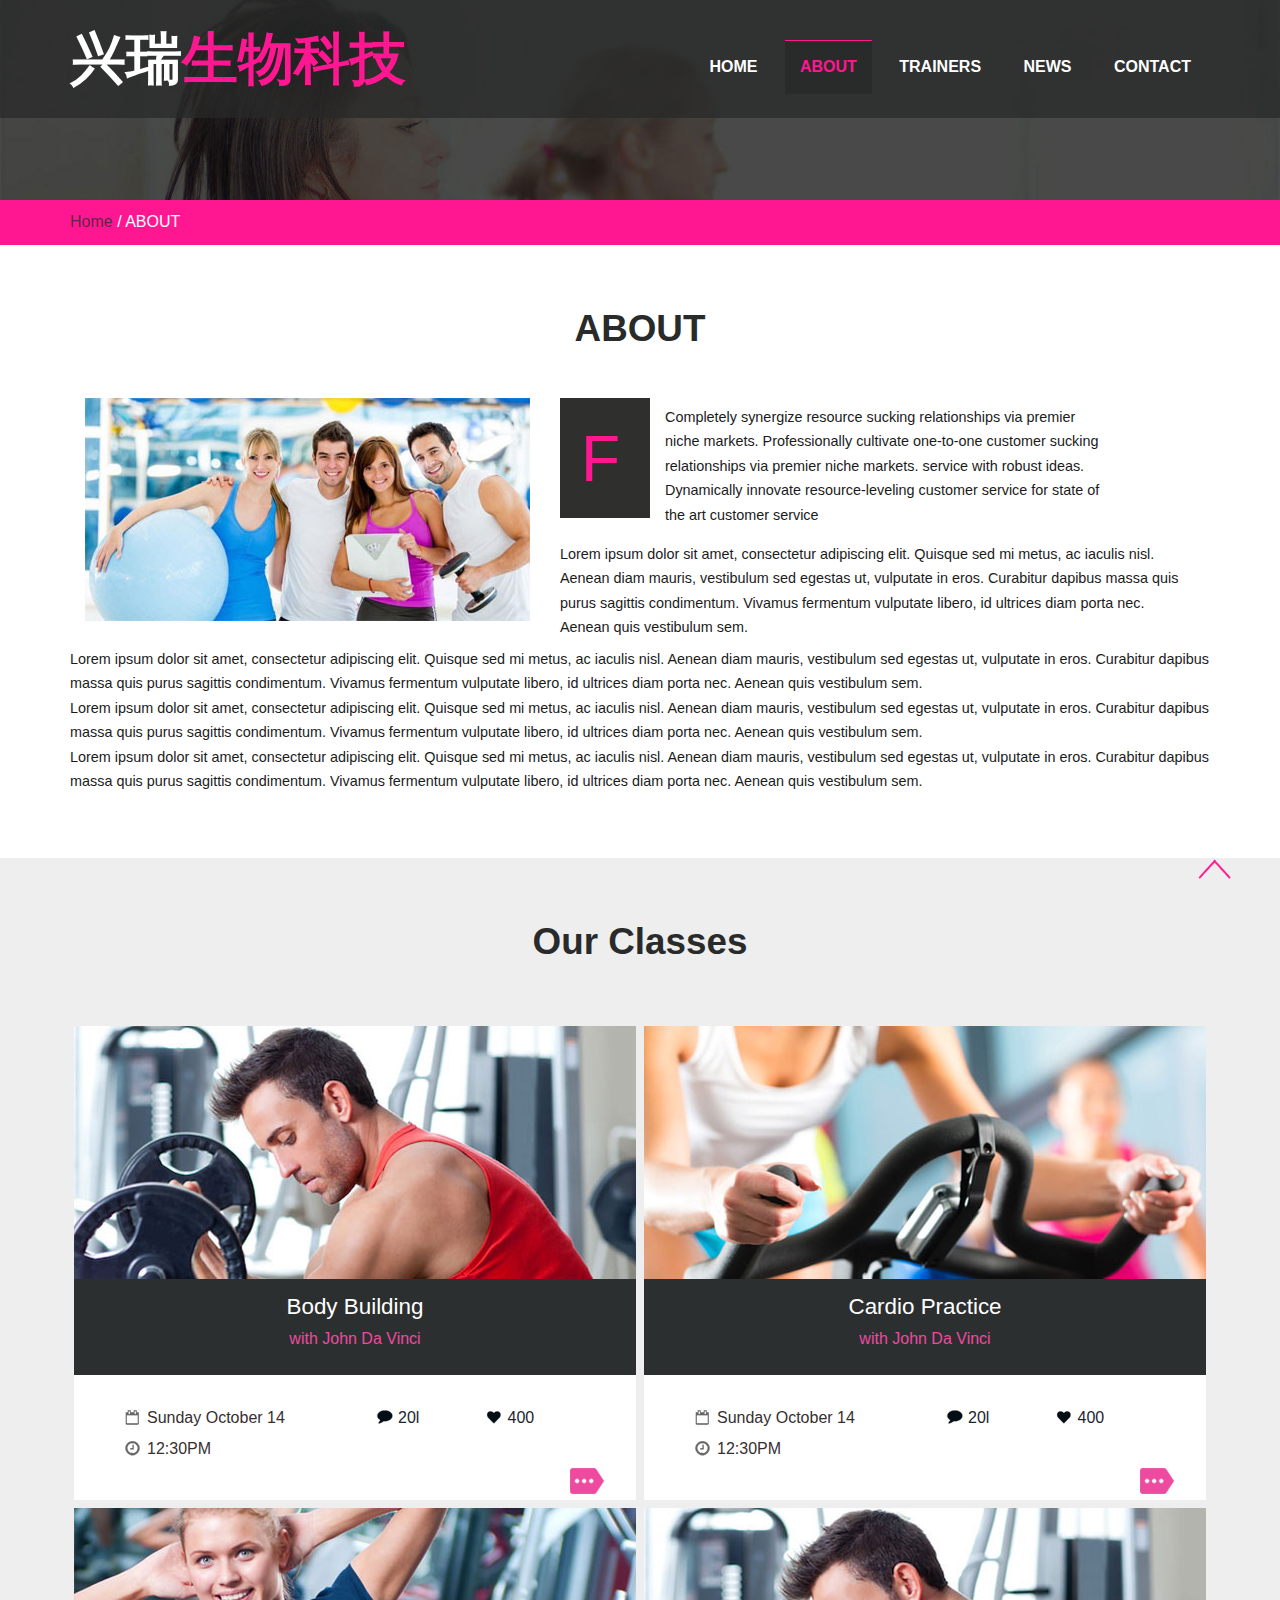
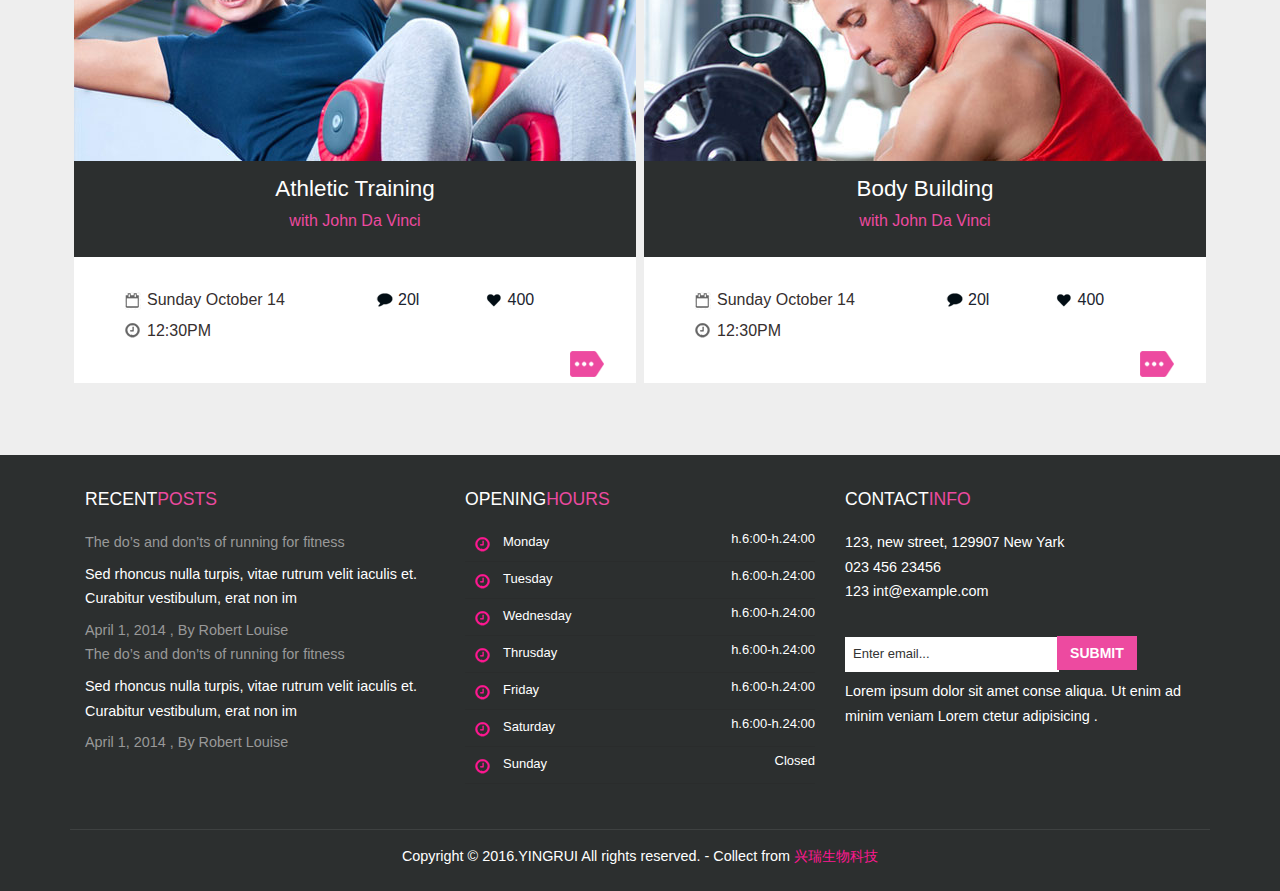
==== commit 15512fc2: "修改样式" ====
--- a/about.html
+++ b/about.html
@@ -5,19 +5,19 @@
     <meta name="viewport" content="width=device-width, initial-scale=1">
     <meta http-equiv="Content-Type" content="text/html; charset=utf-8"/>
     <meta name="keywords" content=""/>
-    <script type="application/x-javascript"> addEventListener("load", function () {
-        setTimeout(hideURLbar, 0);
-    }, false);
-    function hideURLbar() {
-        window.scrollTo(0, 1);
-    } </script>
+    <!--<script type="application/x-javascript"> addEventListener("load", function () {-->
+        <!--setTimeout(hideURLbar, 0);-->
+    <!--}, false);-->
+    <!--function hideURLbar() {-->
+        <!--window.scrollTo(0, 1);-->
+    <!--} </script>-->
     <link href="css/bootstrap.css" rel='stylesheet' type='text/css'/>
     <!-- Custom Theme files -->
     <link href="css/style.css" rel='stylesheet' type='text/css'/>
     <script src="js/jquery.min.js"></script>
     <!--Animation-->
-    <script src="js/wow.min.js"></script>
-    <link href="css/animate.css" rel='stylesheet' type='text/css'/>
+    <!--<script src="js/wow.min.js"></script>-->
+    <!--<link href="css/animate.css" rel='stylesheet' type='text/css'/>-->
     <style>
         .class-bottom {
             padding-bottom: 2em;
--- a/css/style.css
+++ b/css/style.css
@@ -49,7 +49,7 @@
     -o-background-size: cover;
     -moz-background-size: cover;
     -ms-background-size: cover;
-    /*min-height: 400px;*/
+    min-height: 200px;
 }
 
 .logo {
